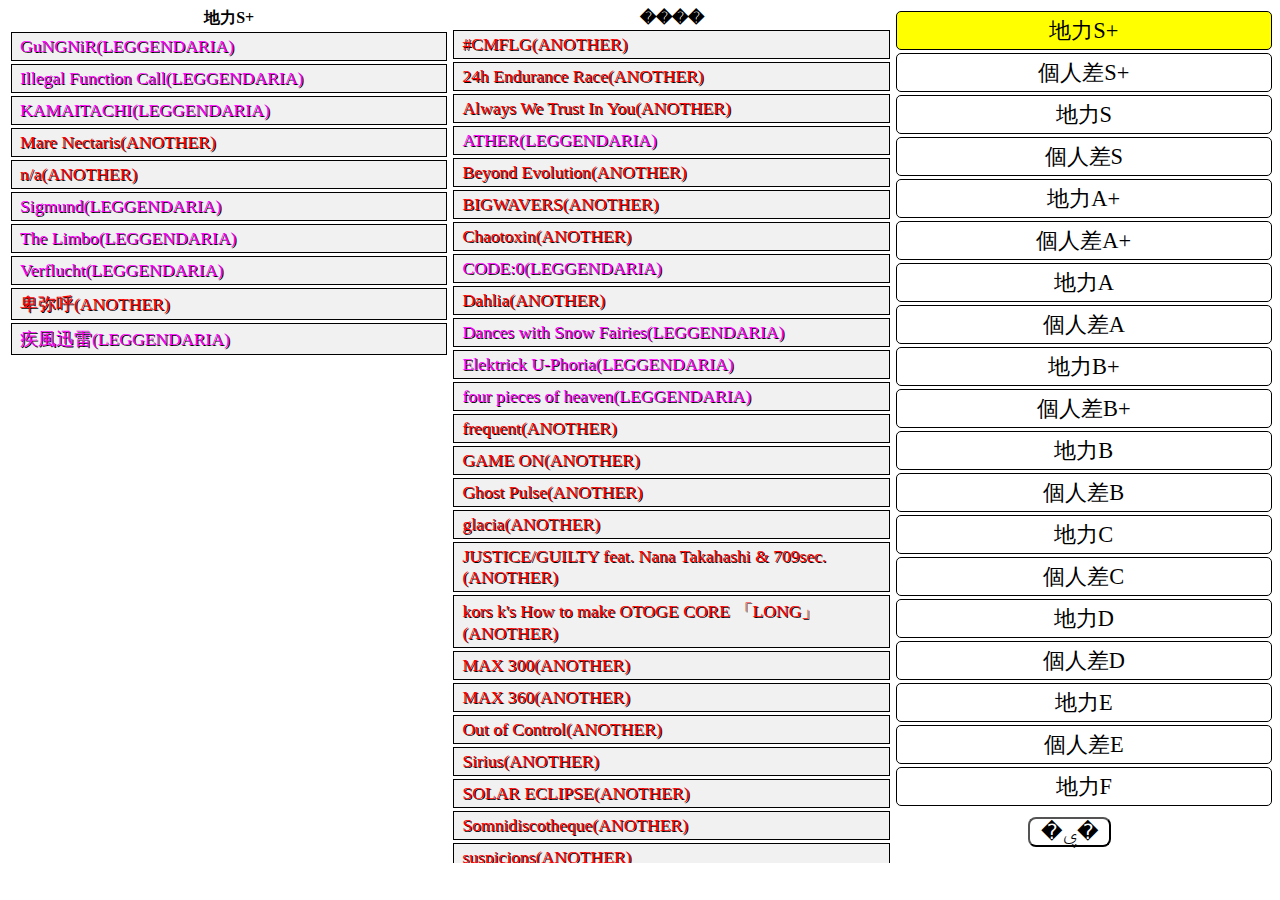
==== index.html @ 70dfb742 "初回リリース" ====
<!DOCTYPE html>
<html lang="ja">
	<head>
		<title>��12��Փx�\�ҏW</title>
		<script type="text/javascript" src="./difficultyData.json"></script>
	</head>
	<style type="text/css">
		.dif{
			cursor:pointer;
			width:100%;
			font-size:1.4em;
			margin:3px;
			padding:3px 10px 3px 10px;
			text-align:center;
			border:1px solid black;
			border-radius:5px;
		}
		.active{
			background-color:yellow;
		}
		.header{
			text-align:center;
			font-weight:bold;
		}
		.music{
			font-size:1.1em;
			margin:3px;
			padding:3px 0px 3px 8px;
			border:1px solid black;
			cursor:pointer;
			text-shadow:
			  1px 1px 0 black;
			background:rgba(200, 200, 200, 0.25);
		}
		.HYPER{
			color:#fFFF00;
		}
		.ANOTHER{
			color:#FF0000;
		}
		.LEGGENDARIA{
			color:#FF00FF;
		}
	</style>
	<script>
		// �e��x�ʂ̃}�b�v
		var dataMap;
		// ��Փx�����f�[�^���X�g
		var unClassedData;
		/**
		 * �����\������
		 */
		function init(){
		
			dataMap = localStorage.getItem("dataMap");
			
			unClassedData = localStorage.getItem("unClassedData");
			
			if(!dataMap && !unClassedData){
				dataMap = {};
				unClassedData = new Array();
				// �ȃf�[�^���Փx�ɐU�蕪��
				for(let i = 0; i < difficultyData.length; i++){
					// �v�f�擾
					const data = difficultyData[i];
					// ��Փx����
					if(data.DIF == ""){
						// �����f�[�^�ւ̒ǉ�
						unClassedData.push(data);
					// ����ȊO
					}else{
						// �}�b�v������
					 	if(!dataMap[data.DIF]){
					 		dataMap[data.DIF] = new Array();
					 	}
					 	// �����Փx�ւ̐U�蕪��
						dataMap[data.DIF].push(data);
					}
				}
				
				save();
				
			}else{
				
				if(dataMap){
					dataMap = JSON.parse(dataMap);
				}
				if(unClassedData){
					unClassedData = JSON.parse(unClassedData);
				}
			}

			// �e��Փx�̏ڍו\���̈�擾
			const rArea = document.getElementById("rArea");
			// ��Փx�ʃ}�b�v�����[�v
			for(let dif in dataMap){
				// �Ȃ̃Z���쐬
				const dv = document.createElement("div");
				// �h���b�O�J�n���C�x���g�ǉ�
				dv.ondragover = dragoverHandler;
				// �h���b�v�C�x���g�ǉ�
				dv.ondrop = (evt) => {
					// �f�t�H���g����̗}��
					evt.preventDefault();
					// �h���b�O���f�[�^�擾
					const data = JSON.parse(event.dataTransfer.getData("text/plain"));
					// ��Փx�����f�[�^�̏ꍇ
					if(data.DIF == ""){
						// �����f�[�^���X�g����Y���f�[�^���폜
						for(let i = 0; i < unClassedData.length; i++){
							if(unClassedData[i].TITLE == data.TITLE && unClassedData[i].SCORE == data.SCORE){
								unClassedData.splice(i, 1);
								break;
							}
						}
						// �����f�[�^�̕\���X�V
						setUnclassedData();
						// �h���b�O���f�[�^�̓�Փx���h���b�v��ɕύX
						data.DIF = evt.target.innerText;
						// ��Փx�ʃ}�b�v�ɒǉ�
						dataMap[evt.target.innerText].push(data);
						// �I���ς̓�Փx�֒ǉ����ꂽ�ꍇ
						if(evt.target.classList.contains("active")){
							// �N���b�N�C�x���g�𔭐��i����ɂ�荶�\���̈�������[�h�j
							evt.target.click();
						}
					// ��Փx�t�^�ς̃f�[�^�̏ꍇ
					}else{
						// �t�^����Ă����Փx���擾
						const dif = data.DIF;
						// ��Փx�}�b�v����Y���f�[�^���擾
						const mList = dataMap[dif];
						// �Ή�����f�[�^���폜
						for(let i = 0; i < mList.length; i++){
							if(mList[i].TITLE == data.TITLE && mList[i].SCORE == data.SCORE){
								mList.splice(i, 1);
								break;
							}
						}
						// ��Փx�}�b�v�̓��e���X�V�i�����璷�����O�̂��߁j
						dataMap[dif] = mList;
						// �h���b�O���̃f�[�^�̓�Փx�̏�������
						data.DIF = evt.target.innerText;
						// �h���b�v��̓�Փx�̃}�b�v�ɒǉ�
						dataMap[evt.target.innerText].push(data);
						// ���\���̈�������[�h
						reloadR();
					}
				}
				// �N���X�ǉ�
				dv.classList.add("dif");
				// �\�L�ݒ�
				dv.innerText = dif;
				// �N���b�N�C�x���g�ǉ�
				dv.onclick = (evt) => {
					// �E�\���̈�ɂ����Փx�\�L���擾
					const dList = document.getElementById("rArea").getElementsByTagName("div");
					// �A�N�e�B�u��Ԃ�����
					for(let i = 0; i < dList.length; i++){
						dList[i].classList.remove("active");
					}
					// �N���b�N���ꂽ�s���A�N�e�B�u�ɂ���
					evt.target.classList.add("active");
					// �N���b�N���ꂽ��Փx���擾
					const dif = evt.target.innerText;
					// �^�C�g���̏�������
					document.getElementById("lTitle").innerText = dif;
					// ���\���̈���擾
					const lArea = document.getElementById("lArea");
					// �o�͓��e�̃N���A
					lArea.innerHTML = null;
					// ��Փx�ʃ}�b�v����N���b�N���ꂽ��Փx�̋ȃ��X�g���擾
					const mList = dataMap[evt.target.innerText];
					// �ȃ��X�g���[�v
					for(let i = 0; i < mList.length; i++){
						// �Z���쐬
						const dv = document.createElement("div");
						// �����Ȃǂ�ݒ�
						dv.setAttribute("draggable", true);
						dv.setAttribute("title", mList[i].TITLE);
						dv.setAttribute("score", mList[i].SCORE);
						// CSS�p�N���X�ݒ�
						dv.classList.add("music");
						dv.classList.add(mList[i].SCORE);
						// �e�L�X�g�ݒ�
						dv.innerText = mList[i].TITLE + "(" + mList[i].SCORE + ")";
						// �h���b�N�C�x���g�ǉ�
						dv.ondragstart = (evt) =>{
							// �h���b�O�J�n���̋����ݒ�
						    evt.dataTransfer.effectAllowed = "move";
						    // �h���b�O���f�[�^��dataTransfer�ɐݒ�
						    // ��JSON��serialize���ĕ����񉻂���
							evt.dataTransfer.setData("text/plain", 
								JSON.stringify({
									DIF:dif,
									TITLE:evt.target.getAttribute("title"),
									SCORE:evt.target.getAttribute("score")
								})
							);
						}
						// ���\���̈�ɋȂ�ǉ�
						lArea.appendChild(dv);
					}
				}
				// �E�\���̈�ɒǉ�
				rArea.appendChild(dv);
			}
			// �������X�g�̕`��
			setUnclassedData();
			// �擪���N���b�N����
			document.getElementById("rArea").getElementsByTagName("div")[0].click();
		}
		/**
		 * �������X�g�`��
		 */
		function setUnclassedData(){
			// �����G���A�̕\���̈�擾
			const mArea = document.getElementById("mArea");
			// �\�����e���N���A
			mArea.innerHTML = null;
			// �������X�g���[�v
			for(let i = 0; i < unClassedData.length; i++){
				// �Z���쐬
				const dv = document.createElement("div");
				// �����Ȃǂ�ݒ�
				dv.setAttribute("draggable", true);
				dv.setAttribute("title", unClassedData[i].TITLE);
				dv.setAttribute("score", unClassedData[i].SCORE);
				// CSS�p�N���X�ݒ�
				dv.classList.add("music");
				dv.classList.add(unClassedData[i].SCORE);
				// �\�L�ݒ�
				dv.innerText = unClassedData[i].TITLE + "(" + unClassedData[i].SCORE + ")";
				// �h���b�O�J�n���C�x���g�ǉ�
				dv.ondragstart = (evt) =>{
					// �h���b�O�J�n���̋����ݒ�
				    evt.dataTransfer.effectAllowed = "move";
				    // �h���b�O���f�[�^��dataTransfer�ɐݒ�
				    // ��JSON��serialize���ĕ����񉻂���
					evt.dataTransfer.setData("text/plain", 
						JSON.stringify({
							DIF:"",
							TITLE:evt.target.getAttribute("title"),
							SCORE:evt.target.getAttribute("score")
						})
					);
				}
				// �����\���̈�֒ǉ�
				mArea.appendChild(dv);
			}
		}
		/**
		 * �E�\���̈�������[�h
		 */
		function reloadR(){
			// ���\���̈�擾
			const rArea = document.getElementById("rArea");
			// ��Փx�ʃ��X�g�擾
			const rList = rArea.getElementsByTagName("div");
			// ���X�g���[�v
			for(let i = 0; i < rList.length; i++){
				// �A�N�e�B�u�ȃZ���̏ꍇ
				if(rList[i].classList.contains("active")){
					// �N���b�N�����\���̈悪���Z�b�g�����
					rList[i].click();
				}
			}
		}
		/**
		 * �h���b�O���C�x���g
		 * ��evetn.preventDefault�p
		 */
		function dragoverHandler(){
			event.preventDefault();
			event.dataTransfer.dropEffect = "move";
		}
		/**
		 * �������X�g�̈�ւ̃h���b�v���̃C�x���g
		 */
		function dropUnclassedHandler(){
			// �f�t�H���g������}��
			event.preventDefault();
			// �h���b�O���f�[�^�̎擾
			const data = JSON.parse(event.dataTransfer.getData("text/plain"));
			// �����f�[�^�łȂ��ꍇ�@�������������ɂ��Ă͉������Ȃ�
			if(data.DIF != ""){
				// �h���b�O���f�[�^�̓�Փx���擾
				const dif = data.DIF;
				// �}�b�v����Ή�����ȃ��X�g���擾
				const mList = dataMap[dif];
				// ���X�g���[�v
				for(let i = 0; i < mList.length; i++){
					// �Ή�����f�[�^�̏ꍇ
					if(mList[i].TITLE == data.TITLE && mList[i].SCORE == data.SCORE){
						// �폜
						mList.splice(i, 1);
						// �Ȍ㏈���s�v
						break;
					}
				}
				// ��Փx�}�b�v�̍X�V
				dataMap[dif] = mList;
				// �h���b�O���f�[�^�̓�Փx�𖢌��ɂ���
				data.DIF = "";
				// �����f�[�^���X�g�ɒǉ�
				unClassedData.push(data);
				// �����\���̍ĕ`��
				setUnclassedData();
				// ���\���̈�̍X�V
				reloadR();
			}
		}
		/**
		 * ���\���̈�ւ̃h���b�v���̃C�x���g
		 */
		function dropClassedHandler(){
			// �h���b�O���f�[�^�擾
			const data = JSON.parse(event.dataTransfer.getData("text/plain"));
			// �����f�[�^����̃h���b�O���h���b�v
			// ���e��Փx����̃h���b�v�ɂ��Ă͉�������K�v�Ȃ�
			if(data.DIF == ""){
				// �����f�[�^����h���b�O���ꂽ�f�[�^���폜
				for(let i = 0; i < unClassedData.length; i++){
					if(unClassedData[i].TITLE == data.TITLE && unClassedData[i].SCORE == data.SCORE){
						unClassedData.splice(i, 1);
						break;
					}
				}
				// �����f�[�^�̕\���X�V
				setUnclassedData();
				// �h���b�v��̓�Փx�ɕύX
				data.DIF = document.getElementById("lTitle").innerText;
				// ��Փx�\�}�b�v�֒ǉ�
				dataMap[evt.target.innerText].push(data);
				// ���\���̈�̃����[�h
				reloadR();
			}
		}
		
		function save(){
		
			localStorage.setItem("dataMap", JSON.stringify(dataMap));
			
			localStorage.setItem("unClassedData", JSON.stringify(unClassedData));
		}
	</script>
	<body onload="init();" style="user-select:none;">
		<div style="display:flex;justify-content:flex-start;">
			<div style="width:35%;">
				<div id="lTitle" class="header"></div>
				<div id="lArea" style="height:calc(100vh - 4em);overflow-y:scroll;" ondrop="dropClassedHandler();"></div>
			</div>
			<div style="width:35%;" ondragover="dragoverHandler();" ondrop="dropUnclassedHandler();">
				<div class="header">����</div>
				<div id="mArea" style="height:calc(100vh - 4em);overflow-y:scroll;"></div>
			</div>
			<div style="width:28%;">
				<div id="rArea">
				</div>
				<div style="width:100%;text-align:center;padding-top:8px;">
					<button type="button" onclick="save();" style="font-size:1.3em;background-color:white;border-radius:8px;width:4em;">�ۑ�</button>
				</div>
			</div>
		</div>
	</body>
</html>
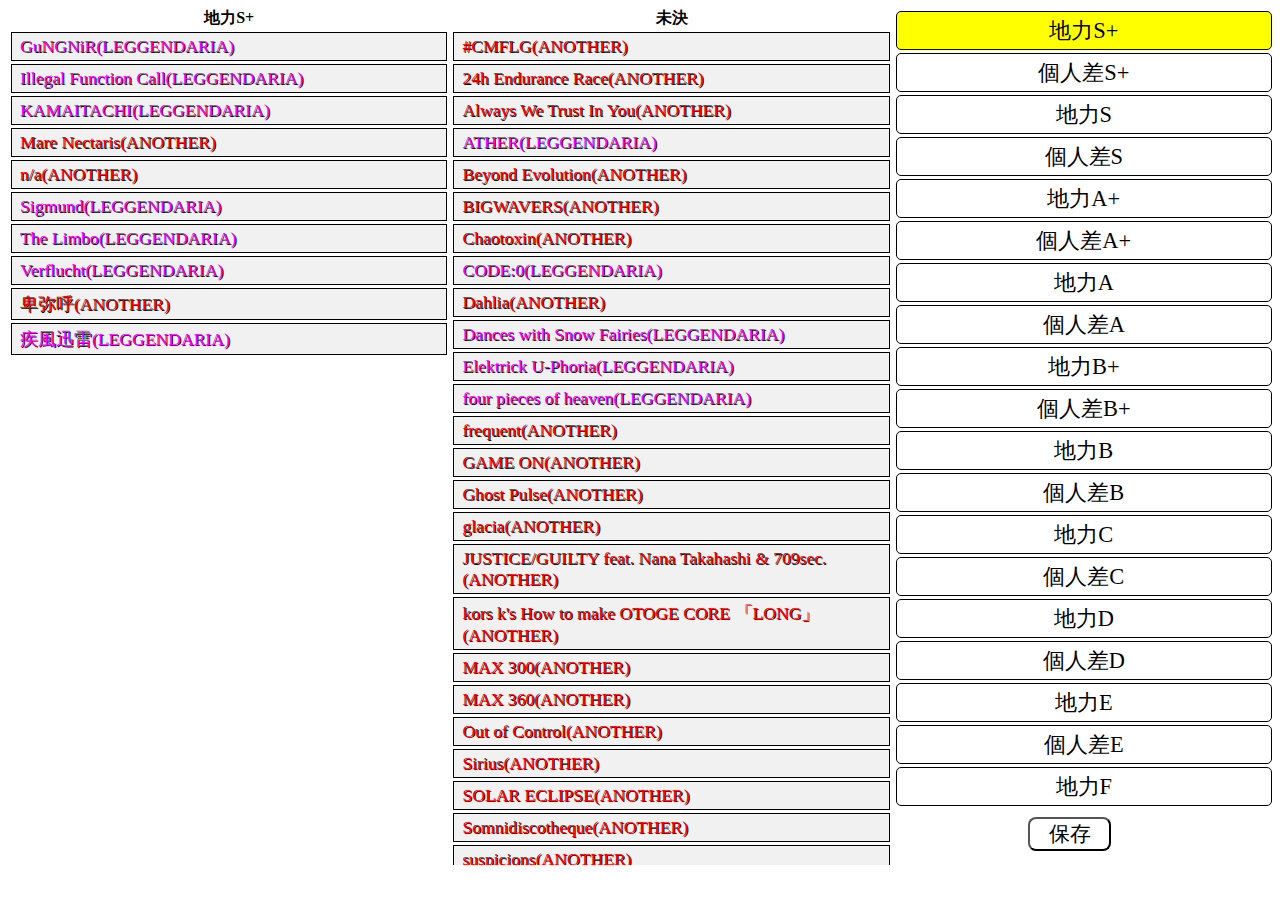
==== commit e4214ec4: "Update index.html" ====
--- a/index.html
+++ b/index.html
@@ -1,7 +1,8 @@
 <!DOCTYPE html>
 <html lang="ja">
 	<head>
-		<title>��12��Փx�\�ҏW</title>
+		<title>★12難易度表編集</title>
+		<meta charset="UTF-8"/>
 		<script type="text/javascript" src="./difficultyData.json"></script>
 	</head>
 	<style type="text/css">
@@ -43,12 +44,12 @@
 		}
 	</style>
 	<script>
-		// �e��x�ʂ̃}�b�v
+		// 各難度別のマップ
 		var dataMap;
-		// ��Փx�����f�[�^���X�g
+		// 難易度未決データリスト
 		var unClassedData;
 		/**
-		 * �����\������
+		 * 初期表示処理
 		 */
 		function init(){
 		
@@ -59,21 +60,21 @@
 			if(!dataMap && !unClassedData){
 				dataMap = {};
 				unClassedData = new Array();
-				// �ȃf�[�^���Փx�ɐU�蕪��
+				// 曲データを難易度に振り分け
 				for(let i = 0; i < difficultyData.length; i++){
-					// �v�f�擾
+					// 要素取得
 					const data = difficultyData[i];
-					// ��Փx����
+					// 難易度未決
 					if(data.DIF == ""){
-						// �����f�[�^�ւ̒ǉ�
+						// 未決データへの追加
 						unClassedData.push(data);
-					// ����ȊO
+					// それ以外
 					}else{
-						// �}�b�v������
+						// マップ初期化
 					 	if(!dataMap[data.DIF]){
 					 		dataMap[data.DIF] = new Array();
 					 	}
-					 	// �����Փx�ւ̐U�蕪��
+					 	// 特定難易度への振り分け
 						dataMap[data.DIF].push(data);
 					}
 				}
@@ -90,106 +91,106 @@
 				}
 			}
 
-			// �e��Փx�̏ڍו\���̈�擾
+			// 各難易度の詳細表示領域取得
 			const rArea = document.getElementById("rArea");
-			// ��Փx�ʃ}�b�v�����[�v
+			// 難易度別マップをループ
 			for(let dif in dataMap){
-				// �Ȃ̃Z���쐬
+				// 曲のセル作成
 				const dv = document.createElement("div");
-				// �h���b�O�J�n���C�x���g�ǉ�
+				// ドラッグ開始時イベント追加
 				dv.ondragover = dragoverHandler;
-				// �h���b�v�C�x���g�ǉ�
+				// ドロップイベント追加
 				dv.ondrop = (evt) => {
-					// �f�t�H���g����̗}��
+					// デフォルト動作の抑制
 					evt.preventDefault();
-					// �h���b�O���f�[�^�擾
+					// ドラッグ元データ取得
 					const data = JSON.parse(event.dataTransfer.getData("text/plain"));
-					// ��Փx�����f�[�^�̏ꍇ
+					// 難易度未決データの場合
 					if(data.DIF == ""){
-						// �����f�[�^���X�g����Y���f�[�^���폜
+						// 未決データリストから該当データを削除
 						for(let i = 0; i < unClassedData.length; i++){
 							if(unClassedData[i].TITLE == data.TITLE && unClassedData[i].SCORE == data.SCORE){
 								unClassedData.splice(i, 1);
 								break;
 							}
 						}
-						// �����f�[�^�̕\���X�V
+						// 未決データの表示更新
 						setUnclassedData();
-						// �h���b�O���f�[�^�̓�Փx���h���b�v��ɕύX
+						// ドラッグ元データの難易度をドロップ先に変更
 						data.DIF = evt.target.innerText;
-						// ��Փx�ʃ}�b�v�ɒǉ�
+						// 難易度別マップに追加
 						dataMap[evt.target.innerText].push(data);
-						// �I���ς̓�Փx�֒ǉ����ꂽ�ꍇ
+						// 選択済の難易度へ追加された場合
 						if(evt.target.classList.contains("active")){
-							// �N���b�N�C�x���g�𔭐��i����ɂ�荶�\���̈�������[�h�j
+							// クリックイベントを発生（これにより左表示領域をリロード）
 							evt.target.click();
 						}
-					// ��Փx�t�^�ς̃f�[�^�̏ꍇ
+					// 難易度付与済のデータの場合
 					}else{
-						// �t�^����Ă����Փx���擾
+						// 付与されている難易度を取得
 						const dif = data.DIF;
-						// ��Փx�}�b�v����Y���f�[�^���擾
+						// 難易度マップから該当データを取得
 						const mList = dataMap[dif];
-						// �Ή�����f�[�^���폜
+						// 対応するデータを削除
 						for(let i = 0; i < mList.length; i++){
 							if(mList[i].TITLE == data.TITLE && mList[i].SCORE == data.SCORE){
 								mList.splice(i, 1);
 								break;
 							}
 						}
-						// ��Փx�}�b�v�̓��e���X�V�i�����璷�����O�̂��߁j
+						// 難易度マップの内容を更新（多分冗長だが念のため）
 						dataMap[dif] = mList;
-						// �h���b�O���̃f�[�^�̓�Փx�̏�������
+						// ドラッグ元のデータの難易度の書き換え
 						data.DIF = evt.target.innerText;
-						// �h���b�v��̓�Փx�̃}�b�v�ɒǉ�
+						// ドロップ先の難易度のマップに追加
 						dataMap[evt.target.innerText].push(data);
-						// ���\���̈�������[�h
+						// 左表示領域をリロード
 						reloadR();
 					}
 				}
-				// �N���X�ǉ�
+				// クラス追加
 				dv.classList.add("dif");
-				// �\�L�ݒ�
+				// 表記設定
 				dv.innerText = dif;
-				// �N���b�N�C�x���g�ǉ�
+				// クリックイベント追加
 				dv.onclick = (evt) => {
-					// �E�\���̈�ɂ����Փx�\�L���擾
+					// 右表示領域にある難易度表記を取得
 					const dList = document.getElementById("rArea").getElementsByTagName("div");
-					// �A�N�e�B�u��Ԃ�����
+					// アクティブ状態を解除
 					for(let i = 0; i < dList.length; i++){
 						dList[i].classList.remove("active");
 					}
-					// �N���b�N���ꂽ�s���A�N�e�B�u�ɂ���
+					// クリックされた行をアクティブにする
 					evt.target.classList.add("active");
-					// �N���b�N���ꂽ��Փx���擾
+					// クリックされた難易度を取得
 					const dif = evt.target.innerText;
-					// �^�C�g���̏�������
+					// タイトルの書き換え
 					document.getElementById("lTitle").innerText = dif;
-					// ���\���̈���擾
+					// 左表示領域を取得
 					const lArea = document.getElementById("lArea");
-					// �o�͓��e�̃N���A
+					// 出力内容のクリア
 					lArea.innerHTML = null;
-					// ��Փx�ʃ}�b�v����N���b�N���ꂽ��Փx�̋ȃ��X�g���擾
+					// 難易度別マップからクリックされた難易度の曲リストを取得
 					const mList = dataMap[evt.target.innerText];
-					// �ȃ��X�g���[�v
+					// 曲リストループ
 					for(let i = 0; i < mList.length; i++){
-						// �Z���쐬
+						// セル作成
 						const dv = document.createElement("div");
-						// �����Ȃǂ�ݒ�
+						// 属性などを設定
 						dv.setAttribute("draggable", true);
 						dv.setAttribute("title", mList[i].TITLE);
 						dv.setAttribute("score", mList[i].SCORE);
-						// CSS�p�N���X�ݒ�
+						// CSS用クラス設定
 						dv.classList.add("music");
 						dv.classList.add(mList[i].SCORE);
-						// �e�L�X�g�ݒ�
+						// テキスト設定
 						dv.innerText = mList[i].TITLE + "(" + mList[i].SCORE + ")";
-						// �h���b�N�C�x���g�ǉ�
+						// ドラックイベント追加
 						dv.ondragstart = (evt) =>{
-							// �h���b�O�J�n���̋����ݒ�
+							// ドラッグ開始時の挙動設定
 						    evt.dataTransfer.effectAllowed = "move";
-						    // �h���b�O���f�[�^��dataTransfer�ɐݒ�
-						    // ��JSON��serialize���ĕ����񉻂���
+						    // ドラッグ元データをdataTransferに設定
+						    // ※JSONをserializeして文字列化する
 							evt.dataTransfer.setData("text/plain", 
 								JSON.stringify({
 									DIF:dif,
@@ -198,45 +199,45 @@
 								})
 							);
 						}
-						// ���\���̈�ɋȂ�ǉ�
+						// 左表示領域に曲を追加
 						lArea.appendChild(dv);
 					}
 				}
-				// �E�\���̈�ɒǉ�
+				// 右表示領域に追加
 				rArea.appendChild(dv);
 			}
-			// �������X�g�̕`��
+			// 未決リストの描画
 			setUnclassedData();
-			// �擪���N���b�N����
+			// 先頭をクリックする
 			document.getElementById("rArea").getElementsByTagName("div")[0].click();
 		}
 		/**
-		 * �������X�g�`��
+		 * 未決リスト描画
 		 */
 		function setUnclassedData(){
-			// �����G���A�̕\���̈�擾
+			// 中央エリアの表示領域取得
 			const mArea = document.getElementById("mArea");
-			// �\�����e���N���A
+			// 表示内容をクリア
 			mArea.innerHTML = null;
-			// �������X�g���[�v
+			// 未決リストループ
 			for(let i = 0; i < unClassedData.length; i++){
-				// �Z���쐬
+				// セル作成
 				const dv = document.createElement("div");
-				// �����Ȃǂ�ݒ�
+				// 属性などを設定
 				dv.setAttribute("draggable", true);
 				dv.setAttribute("title", unClassedData[i].TITLE);
 				dv.setAttribute("score", unClassedData[i].SCORE);
-				// CSS�p�N���X�ݒ�
+				// CSS用クラス設定
 				dv.classList.add("music");
 				dv.classList.add(unClassedData[i].SCORE);
-				// �\�L�ݒ�
+				// 表記設定
 				dv.innerText = unClassedData[i].TITLE + "(" + unClassedData[i].SCORE + ")";
-				// �h���b�O�J�n���C�x���g�ǉ�
+				// ドラッグ開始時イベント追加
 				dv.ondragstart = (evt) =>{
-					// �h���b�O�J�n���̋����ݒ�
+					// ドラッグ開始時の挙動設定
 				    evt.dataTransfer.effectAllowed = "move";
-				    // �h���b�O���f�[�^��dataTransfer�ɐݒ�
-				    // ��JSON��serialize���ĕ����񉻂���
+				    // ドラッグ元データをdataTransferに設定
+				    // ※JSONをserializeして文字列化する
 					evt.dataTransfer.setData("text/plain", 
 						JSON.stringify({
 							DIF:"",
@@ -245,94 +246,94 @@
 						})
 					);
 				}
-				// �����\���̈�֒ǉ�
+				// 中央表示領域へ追加
 				mArea.appendChild(dv);
 			}
 		}
 		/**
-		 * �E�\���̈�������[�h
+		 * 右表示領域をリロード
 		 */
 		function reloadR(){
-			// ���\���̈�擾
+			// 左表示領域取得
 			const rArea = document.getElementById("rArea");
-			// ��Փx�ʃ��X�g�擾
+			// 難易度別リスト取得
 			const rList = rArea.getElementsByTagName("div");
-			// ���X�g���[�v
+			// リストループ
 			for(let i = 0; i < rList.length; i++){
-				// �A�N�e�B�u�ȃZ���̏ꍇ
+				// アクティブなセルの場合
 				if(rList[i].classList.contains("active")){
-					// �N���b�N�����\���̈悪���Z�b�g�����
+					// クリック→左表示領域がリセットされる
 					rList[i].click();
 				}
 			}
 		}
 		/**
-		 * �h���b�O���C�x���g
-		 * ��evetn.preventDefault�p
+		 * ドラッグ中イベント
+		 * ※evetn.preventDefault用
 		 */
 		function dragoverHandler(){
 			event.preventDefault();
 			event.dataTransfer.dropEffect = "move";
 		}
 		/**
-		 * �������X�g�̈�ւ̃h���b�v���̃C�x���g
+		 * 未決リスト領域へのドロップ時のイベント
 		 */
 		function dropUnclassedHandler(){
-			// �f�t�H���g������}��
+			// デフォルト挙動を抑制
 			event.preventDefault();
-			// �h���b�O���f�[�^�̎擾
+			// ドラッグ元データの取得
 			const data = JSON.parse(event.dataTransfer.getData("text/plain"));
-			// �����f�[�^�łȂ��ꍇ�@�������������ɂ��Ă͉������Ȃ�
+			// 未決データでない場合　※未決→未決については何もしない
 			if(data.DIF != ""){
-				// �h���b�O���f�[�^�̓�Փx���擾
+				// ドラッグ元データの難易度を取得
 				const dif = data.DIF;
-				// �}�b�v����Ή�����ȃ��X�g���擾
+				// マップから対応する曲リストを取得
 				const mList = dataMap[dif];
-				// ���X�g���[�v
+				// リストループ
 				for(let i = 0; i < mList.length; i++){
-					// �Ή�����f�[�^�̏ꍇ
+					// 対応するデータの場合
 					if(mList[i].TITLE == data.TITLE && mList[i].SCORE == data.SCORE){
-						// �폜
+						// 削除
 						mList.splice(i, 1);
-						// �Ȍ㏈���s�v
+						// 以後処理不要
 						break;
 					}
 				}
-				// ��Փx�}�b�v�̍X�V
+				// 難易度マップの更新
 				dataMap[dif] = mList;
-				// �h���b�O���f�[�^�̓�Փx�𖢌��ɂ���
+				// ドラッグ元データの難易度を未決にする
 				data.DIF = "";
-				// �����f�[�^���X�g�ɒǉ�
+				// 未決データリストに追加
 				unClassedData.push(data);
-				// �����\���̍ĕ`��
+				// 未決表示の再描画
 				setUnclassedData();
-				// ���\���̈�̍X�V
+				// 左表示領域の更新
 				reloadR();
 			}
 		}
 		/**
-		 * ���\���̈�ւ̃h���b�v���̃C�x���g
+		 * 左表示領域へのドロップ時のイベント
 		 */
 		function dropClassedHandler(){
-			// �h���b�O���f�[�^�擾
+			// ドラッグ元データ取得
 			const data = JSON.parse(event.dataTransfer.getData("text/plain"));
-			// �����f�[�^����̃h���b�O���h���b�v
-			// ���e��Փx����̃h���b�v�ɂ��Ă͉�������K�v�Ȃ�
+			// 未決データからのドラッグ＆ドロップ
+			// ※各難易度からのドロップについては何もする必要なし
 			if(data.DIF == ""){
-				// �����f�[�^����h���b�O���ꂽ�f�[�^���폜
+				// 未決データからドラッグされたデータを削除
 				for(let i = 0; i < unClassedData.length; i++){
 					if(unClassedData[i].TITLE == data.TITLE && unClassedData[i].SCORE == data.SCORE){
 						unClassedData.splice(i, 1);
 						break;
 					}
 				}
-				// �����f�[�^�̕\���X�V
+				// 未決データの表示更新
 				setUnclassedData();
-				// �h���b�v��̓�Փx�ɕύX
+				// ドロップ先の難易度に変更
 				data.DIF = document.getElementById("lTitle").innerText;
-				// ��Փx�\�}�b�v�֒ǉ�
+				// 難易度表マップへ追加
 				dataMap[evt.target.innerText].push(data);
-				// ���\���̈�̃����[�h
+				// 左表示領域のリロード
 				reloadR();
 			}
 		}
@@ -351,14 +352,14 @@
 				<div id="lArea" style="height:calc(100vh - 4em);overflow-y:scroll;" ondrop="dropClassedHandler();"></div>
 			</div>
 			<div style="width:35%;" ondragover="dragoverHandler();" ondrop="dropUnclassedHandler();">
-				<div class="header">����</div>
+				<div class="header">未決</div>
 				<div id="mArea" style="height:calc(100vh - 4em);overflow-y:scroll;"></div>
 			</div>
 			<div style="width:28%;">
 				<div id="rArea">
 				</div>
 				<div style="width:100%;text-align:center;padding-top:8px;">
-					<button type="button" onclick="save();" style="font-size:1.3em;background-color:white;border-radius:8px;width:4em;">�ۑ�</button>
+					<button type="button" onclick="save();" style="font-size:1.3em;background-color:white;border-radius:8px;width:4em;">保存</button>
 				</div>
 			</div>
 		</div>
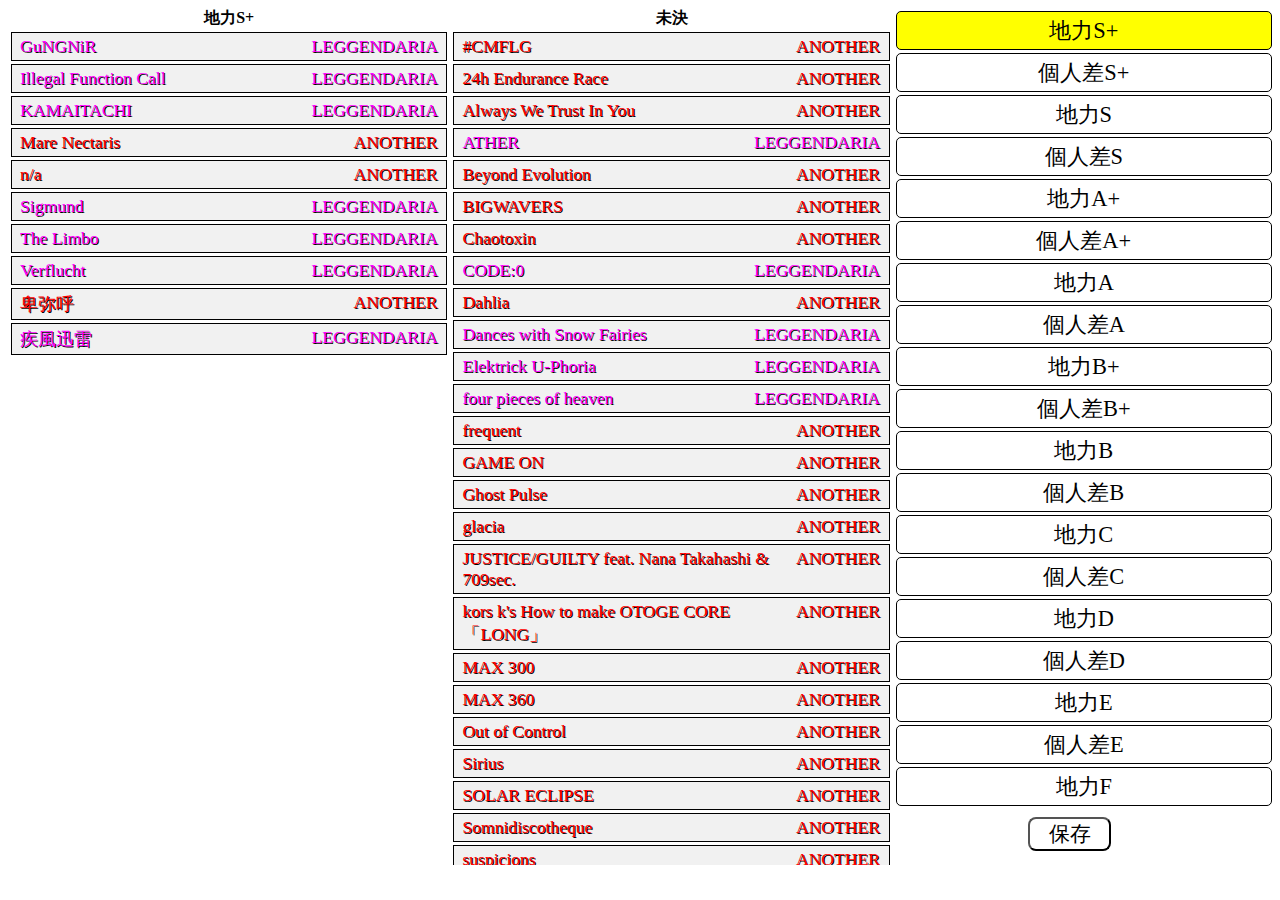
==== commit 15137f31: "Update index.html" ====
--- a/index.html
+++ b/index.html
@@ -176,6 +176,7 @@
 					for(let i = 0; i < mList.length; i++){
 						// セル作成
 						const dv = document.createElement("div");
+						dv.style = "display:flex;justify-content:space-between;";
 						// 属性などを設定
 						dv.setAttribute("draggable", true);
 						dv.setAttribute("title", mList[i].TITLE);
@@ -184,7 +185,7 @@
 						dv.classList.add("music");
 						dv.classList.add(mList[i].SCORE);
 						// テキスト設定
-						dv.innerText = mList[i].TITLE + "(" + mList[i].SCORE + ")";
+						dv.innerHTML = "<div>" + mList[i].TITLE + "</div><div style='margin-right:0.5em;'>" + mList[i].SCORE + "</div>";
 						// ドラックイベント追加
 						dv.ondragstart = (evt) =>{
 							// ドラッグ開始時の挙動設定
@@ -223,6 +224,7 @@
 			for(let i = 0; i < unClassedData.length; i++){
 				// セル作成
 				const dv = document.createElement("div");
+				dv.style = "display:flex;justify-content:space-between;";
 				// 属性などを設定
 				dv.setAttribute("draggable", true);
 				dv.setAttribute("title", unClassedData[i].TITLE);
@@ -231,7 +233,7 @@
 				dv.classList.add("music");
 				dv.classList.add(unClassedData[i].SCORE);
 				// 表記設定
-				dv.innerText = unClassedData[i].TITLE + "(" + unClassedData[i].SCORE + ")";
+				dv.innerHTML = "<div>" + unClassedData[i].TITLE + "</div><div style='margin-right:0.5em;'>" + unClassedData[i].SCORE + "</div>";
 				// ドラッグ開始時イベント追加
 				dv.ondragstart = (evt) =>{
 					// ドラッグ開始時の挙動設定
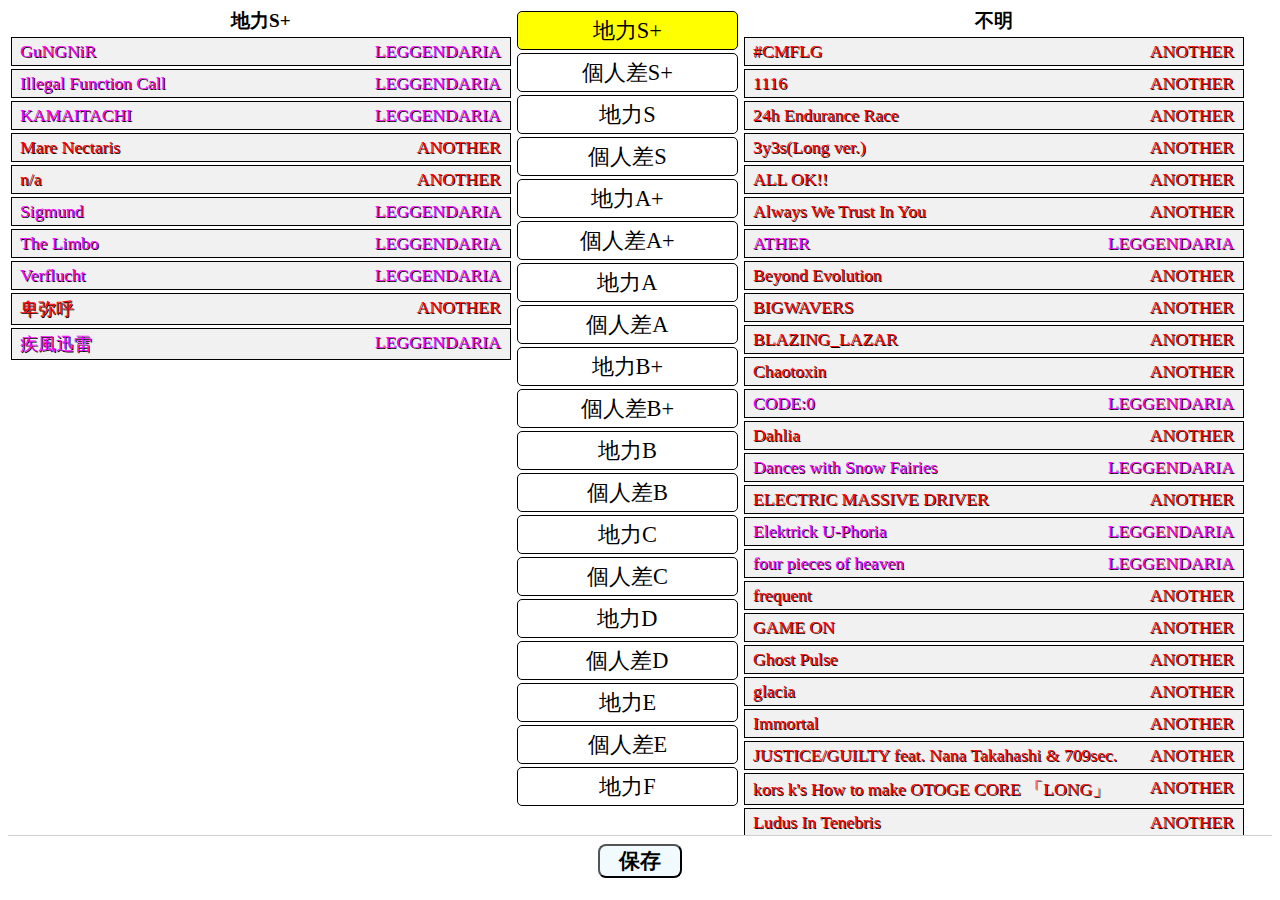
==== commit 59794ac1: "レイアウトチューニング" ====
--- a/index.html
+++ b/index.html
@@ -4,366 +4,26 @@
 		<title>★12難易度表編集</title>
 		<meta charset="UTF-8"/>
 		<script type="text/javascript" src="./difficultyData.json"></script>
+		<link rel="stylesheet" type="text/css" href="./style.css">
+		<script type="text/javascript" src="./script.js"></script>
 	</head>
-	<style type="text/css">
-		.dif{
-			cursor:pointer;
-			width:100%;
-			font-size:1.4em;
-			margin:3px;
-			padding:3px 10px 3px 10px;
-			text-align:center;
-			border:1px solid black;
-			border-radius:5px;
-		}
-		.active{
-			background-color:yellow;
-		}
-		.header{
-			text-align:center;
-			font-weight:bold;
-		}
-		.music{
-			font-size:1.1em;
-			margin:3px;
-			padding:3px 0px 3px 8px;
-			border:1px solid black;
-			cursor:pointer;
-			text-shadow:
-			  1px 1px 0 black;
-			background:rgba(200, 200, 200, 0.25);
-		}
-		.HYPER{
-			color:#fFFF00;
-		}
-		.ANOTHER{
-			color:#FF0000;
-		}
-		.LEGGENDARIA{
-			color:#FF00FF;
-		}
-	</style>
-	<script>
-		// 各難度別のマップ
-		var dataMap;
-		// 難易度未決データリスト
-		var unClassedData;
-		/**
-		 * 初期表示処理
-		 */
-		function init(){
-		
-			dataMap = localStorage.getItem("dataMap");
-			
-			unClassedData = localStorage.getItem("unClassedData");
-			
-			if(!dataMap && !unClassedData){
-				dataMap = {};
-				unClassedData = new Array();
-				// 曲データを難易度に振り分け
-				for(let i = 0; i < difficultyData.length; i++){
-					// 要素取得
-					const data = difficultyData[i];
-					// 難易度未決
-					if(data.DIF == ""){
-						// 未決データへの追加
-						unClassedData.push(data);
-					// それ以外
-					}else{
-						// マップ初期化
-					 	if(!dataMap[data.DIF]){
-					 		dataMap[data.DIF] = new Array();
-					 	}
-					 	// 特定難易度への振り分け
-						dataMap[data.DIF].push(data);
-					}
-				}
-				
-				save();
-				
-			}else{
-				
-				if(dataMap){
-					dataMap = JSON.parse(dataMap);
-				}
-				if(unClassedData){
-					unClassedData = JSON.parse(unClassedData);
-				}
-			}
-
-			// 各難易度の詳細表示領域取得
-			const rArea = document.getElementById("rArea");
-			// 難易度別マップをループ
-			for(let dif in dataMap){
-				// 曲のセル作成
-				const dv = document.createElement("div");
-				// ドラッグ開始時イベント追加
-				dv.ondragover = dragoverHandler;
-				// ドロップイベント追加
-				dv.ondrop = (evt) => {
-					// デフォルト動作の抑制
-					evt.preventDefault();
-					// ドラッグ元データ取得
-					const data = JSON.parse(event.dataTransfer.getData("text/plain"));
-					// 難易度未決データの場合
-					if(data.DIF == ""){
-						// 未決データリストから該当データを削除
-						for(let i = 0; i < unClassedData.length; i++){
-							if(unClassedData[i].TITLE == data.TITLE && unClassedData[i].SCORE == data.SCORE){
-								unClassedData.splice(i, 1);
-								break;
-							}
-						}
-						// 未決データの表示更新
-						setUnclassedData();
-						// ドラッグ元データの難易度をドロップ先に変更
-						data.DIF = evt.target.innerText;
-						// 難易度別マップに追加
-						dataMap[evt.target.innerText].push(data);
-						// 選択済の難易度へ追加された場合
-						if(evt.target.classList.contains("active")){
-							// クリックイベントを発生（これにより左表示領域をリロード）
-							evt.target.click();
-						}
-					// 難易度付与済のデータの場合
-					}else{
-						// 付与されている難易度を取得
-						const dif = data.DIF;
-						// 難易度マップから該当データを取得
-						const mList = dataMap[dif];
-						// 対応するデータを削除
-						for(let i = 0; i < mList.length; i++){
-							if(mList[i].TITLE == data.TITLE && mList[i].SCORE == data.SCORE){
-								mList.splice(i, 1);
-								break;
-							}
-						}
-						// 難易度マップの内容を更新（多分冗長だが念のため）
-						dataMap[dif] = mList;
-						// ドラッグ元のデータの難易度の書き換え
-						data.DIF = evt.target.innerText;
-						// ドロップ先の難易度のマップに追加
-						dataMap[evt.target.innerText].push(data);
-						// 左表示領域をリロード
-						reloadR();
-					}
-				}
-				// クラス追加
-				dv.classList.add("dif");
-				// 表記設定
-				dv.innerText = dif;
-				// クリックイベント追加
-				dv.onclick = (evt) => {
-					// 右表示領域にある難易度表記を取得
-					const dList = document.getElementById("rArea").getElementsByTagName("div");
-					// アクティブ状態を解除
-					for(let i = 0; i < dList.length; i++){
-						dList[i].classList.remove("active");
-					}
-					// クリックされた行をアクティブにする
-					evt.target.classList.add("active");
-					// クリックされた難易度を取得
-					const dif = evt.target.innerText;
-					// タイトルの書き換え
-					document.getElementById("lTitle").innerText = dif;
-					// 左表示領域を取得
-					const lArea = document.getElementById("lArea");
-					// 出力内容のクリア
-					lArea.innerHTML = null;
-					// 難易度別マップからクリックされた難易度の曲リストを取得
-					const mList = dataMap[evt.target.innerText];
-					// 曲リストループ
-					for(let i = 0; i < mList.length; i++){
-						// セル作成
-						const dv = document.createElement("div");
-						dv.style = "display:flex;justify-content:space-between;";
-						// 属性などを設定
-						dv.setAttribute("draggable", true);
-						dv.setAttribute("title", mList[i].TITLE);
-						dv.setAttribute("score", mList[i].SCORE);
-						// CSS用クラス設定
-						dv.classList.add("music");
-						dv.classList.add(mList[i].SCORE);
-						// テキスト設定
-						dv.innerHTML = "<div>" + mList[i].TITLE + "</div><div style='margin-right:0.5em;'>" + mList[i].SCORE + "</div>";
-						// ドラックイベント追加
-						dv.ondragstart = (evt) =>{
-							// ドラッグ開始時の挙動設定
-						    evt.dataTransfer.effectAllowed = "move";
-						    // ドラッグ元データをdataTransferに設定
-						    // ※JSONをserializeして文字列化する
-							evt.dataTransfer.setData("text/plain", 
-								JSON.stringify({
-									DIF:dif,
-									TITLE:evt.target.getAttribute("title"),
-									SCORE:evt.target.getAttribute("score")
-								})
-							);
-						}
-						// 左表示領域に曲を追加
-						lArea.appendChild(dv);
-					}
-				}
-				// 右表示領域に追加
-				rArea.appendChild(dv);
-			}
-			// 未決リストの描画
-			setUnclassedData();
-			// 先頭をクリックする
-			document.getElementById("rArea").getElementsByTagName("div")[0].click();
-		}
-		/**
-		 * 未決リスト描画
-		 */
-		function setUnclassedData(){
-			// 中央エリアの表示領域取得
-			const mArea = document.getElementById("mArea");
-			// 表示内容をクリア
-			mArea.innerHTML = null;
-			// 未決リストループ
-			for(let i = 0; i < unClassedData.length; i++){
-				// セル作成
-				const dv = document.createElement("div");
-				dv.style = "display:flex;justify-content:space-between;";
-				// 属性などを設定
-				dv.setAttribute("draggable", true);
-				dv.setAttribute("title", unClassedData[i].TITLE);
-				dv.setAttribute("score", unClassedData[i].SCORE);
-				// CSS用クラス設定
-				dv.classList.add("music");
-				dv.classList.add(unClassedData[i].SCORE);
-				// 表記設定
-				dv.innerHTML = "<div>" + unClassedData[i].TITLE + "</div><div style='margin-right:0.5em;'>" + unClassedData[i].SCORE + "</div>";
-				// ドラッグ開始時イベント追加
-				dv.ondragstart = (evt) =>{
-					// ドラッグ開始時の挙動設定
-				    evt.dataTransfer.effectAllowed = "move";
-				    // ドラッグ元データをdataTransferに設定
-				    // ※JSONをserializeして文字列化する
-					evt.dataTransfer.setData("text/plain", 
-						JSON.stringify({
-							DIF:"",
-							TITLE:evt.target.getAttribute("title"),
-							SCORE:evt.target.getAttribute("score")
-						})
-					);
-				}
-				// 中央表示領域へ追加
-				mArea.appendChild(dv);
-			}
-		}
-		/**
-		 * 右表示領域をリロード
-		 */
-		function reloadR(){
-			// 左表示領域取得
-			const rArea = document.getElementById("rArea");
-			// 難易度別リスト取得
-			const rList = rArea.getElementsByTagName("div");
-			// リストループ
-			for(let i = 0; i < rList.length; i++){
-				// アクティブなセルの場合
-				if(rList[i].classList.contains("active")){
-					// クリック→左表示領域がリセットされる
-					rList[i].click();
-				}
-			}
-		}
-		/**
-		 * ドラッグ中イベント
-		 * ※evetn.preventDefault用
-		 */
-		function dragoverHandler(){
-			event.preventDefault();
-			event.dataTransfer.dropEffect = "move";
-		}
-		/**
-		 * 未決リスト領域へのドロップ時のイベント
-		 */
-		function dropUnclassedHandler(){
-			// デフォルト挙動を抑制
-			event.preventDefault();
-			// ドラッグ元データの取得
-			const data = JSON.parse(event.dataTransfer.getData("text/plain"));
-			// 未決データでない場合　※未決→未決については何もしない
-			if(data.DIF != ""){
-				// ドラッグ元データの難易度を取得
-				const dif = data.DIF;
-				// マップから対応する曲リストを取得
-				const mList = dataMap[dif];
-				// リストループ
-				for(let i = 0; i < mList.length; i++){
-					// 対応するデータの場合
-					if(mList[i].TITLE == data.TITLE && mList[i].SCORE == data.SCORE){
-						// 削除
-						mList.splice(i, 1);
-						// 以後処理不要
-						break;
-					}
-				}
-				// 難易度マップの更新
-				dataMap[dif] = mList;
-				// ドラッグ元データの難易度を未決にする
-				data.DIF = "";
-				// 未決データリストに追加
-				unClassedData.push(data);
-				// 未決表示の再描画
-				setUnclassedData();
-				// 左表示領域の更新
-				reloadR();
-			}
-		}
-		/**
-		 * 左表示領域へのドロップ時のイベント
-		 */
-		function dropClassedHandler(){
-			// ドラッグ元データ取得
-			const data = JSON.parse(event.dataTransfer.getData("text/plain"));
-			// 未決データからのドラッグ＆ドロップ
-			// ※各難易度からのドロップについては何もする必要なし
-			if(data.DIF == ""){
-				// 未決データからドラッグされたデータを削除
-				for(let i = 0; i < unClassedData.length; i++){
-					if(unClassedData[i].TITLE == data.TITLE && unClassedData[i].SCORE == data.SCORE){
-						unClassedData.splice(i, 1);
-						break;
-					}
-				}
-				// 未決データの表示更新
-				setUnclassedData();
-				// ドロップ先の難易度に変更
-				data.DIF = document.getElementById("lTitle").innerText;
-				// 難易度表マップへ追加
-				dataMap[evt.target.innerText].push(data);
-				// 左表示領域のリロード
-				reloadR();
-			}
-		}
-		
-		function save(){
-		
-			localStorage.setItem("dataMap", JSON.stringify(dataMap));
-			
-			localStorage.setItem("unClassedData", JSON.stringify(unClassedData));
-		}
-	</script>
 	<body onload="init();" style="user-select:none;">
 		<div style="display:flex;justify-content:flex-start;">
-			<div style="width:35%;">
+			<div style="width:40%;">
 				<div id="lTitle" class="header"></div>
-				<div id="lArea" style="height:calc(100vh - 4em);overflow-y:scroll;" ondrop="dropClassedHandler();"></div>
+				<div id="lArea" ondragover="dragoverHandler();" ondrop="dropClassedHandler();"></div>
 			</div>
-			<div style="width:35%;" ondragover="dragoverHandler();" ondrop="dropUnclassedHandler();">
-				<div class="header">未決</div>
-				<div id="mArea" style="height:calc(100vh - 4em);overflow-y:scroll;"></div>
-			</div>
-			<div style="width:28%;">
+			<div style="width:18%;">
 				<div id="rArea">
 				</div>
-				<div style="width:100%;text-align:center;padding-top:8px;">
-					<button type="button" onclick="save();" style="font-size:1.3em;background-color:white;border-radius:8px;width:4em;">保存</button>
-				</div>
 			</div>
+			<div style="width:40%;" ondragover="dragoverHandler();" ondrop="dropUnclassedHandler();">
+				<div class="header">不明</div>
+				<div id="mArea"></div>
+			</div>
+		</div>
+		<div style="display:sticky;bottom:0px;width:100%;text-align:center;padding-top:0.5em;padding-bottom:0.5em;border-top:1px solid #D0D0D0;">
+			<button type="button" onclick="save();" style="font-size:1.3em;background-color:white;border-radius:8px;width:4em;font-weight:bold;background-color:#F0FAFF;">保存</button>
 		</div>
 	</body>
 </html>--- a/style.css
+++ b/style.css
@@ -0,0 +1,44 @@
+#lArea,#mArea{
+	height:calc(100vh - 6.2em);
+	overflow-y:scroll;
+}
+#rArea{
+	height:calc(100vh - 4.6em);
+	overflow-y:scroll;
+}
+.dif{
+	cursor:pointer;
+	font-size:1.4em;
+	margin:3px;
+	padding:3px 10px 3px 10px;
+	text-align:center;
+	border:1px solid black;
+	border-radius:5px;
+}
+.active{
+	background-color:yellow;
+}
+.header{
+	text-align:center;
+	font-weight:bold;
+	font-size:1.2em;
+}
+.music{
+	font-size:1.1em;
+	margin:3px;
+	padding:3px 0px 3px 8px;
+	border:1px solid black;
+	cursor:pointer;
+	text-shadow:
+	  1px 1px 0 black;
+	background:rgba(200, 200, 200, 0.25);
+}
+.HYPER{
+	color:#fFFF00;
+}
+.ANOTHER{
+	color:#FF0000;
+}
+.LEGGENDARIA{
+	color:#FF00FF;
+}
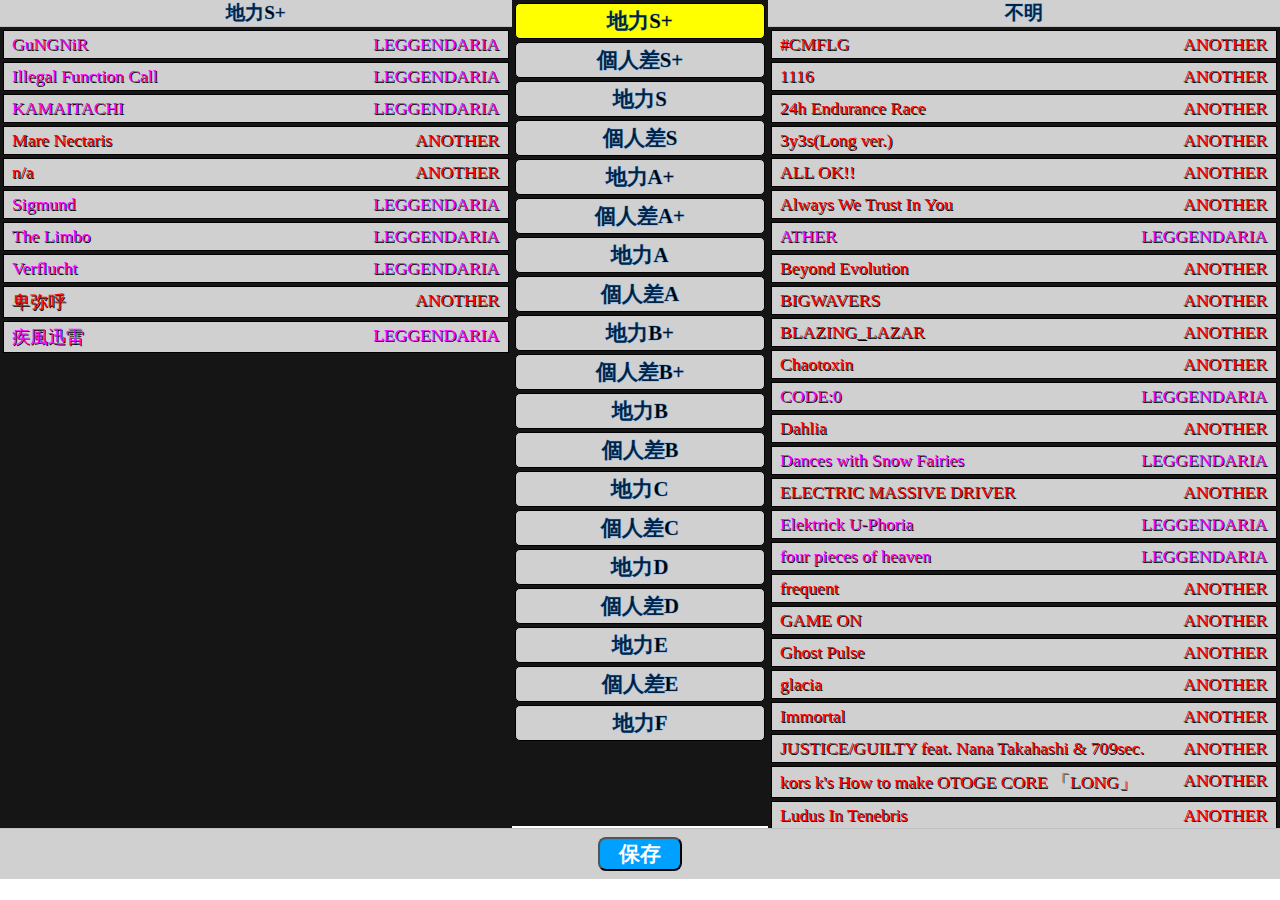
==== commit 1fa5a2d8: "レイアウトとか配色とか調整" ====
--- a/index.html
+++ b/index.html
@@ -9,21 +9,21 @@
 	</head>
 	<body onload="init();" style="user-select:none;">
 		<div style="display:flex;justify-content:flex-start;">
-			<div style="width:40%;">
+			<div style="width:50%;">
 				<div id="lTitle" class="header"></div>
 				<div id="lArea" ondragover="dragoverHandler();" ondrop="dropClassedHandler();"></div>
 			</div>
-			<div style="width:18%;">
+			<div style="width:20em;">
 				<div id="rArea">
 				</div>
 			</div>
-			<div style="width:40%;" ondragover="dragoverHandler();" ondrop="dropUnclassedHandler();">
+			<div style="width:50%;" ondragover="dragoverHandler();" ondrop="dropUnclassedHandler();">
 				<div class="header">不明</div>
 				<div id="mArea"></div>
 			</div>
 		</div>
-		<div style="display:sticky;bottom:0px;width:100%;text-align:center;padding-top:0.5em;padding-bottom:0.5em;border-top:1px solid #D0D0D0;">
-			<button type="button" onclick="save();" style="font-size:1.3em;background-color:white;border-radius:8px;width:4em;font-weight:bold;background-color:#F0FAFF;">保存</button>
+		<div class="footer">
+			<button type="button" onclick="save();" style="cursor:pointer;font-size:1.3em;border-radius:8px;width:4em;font-weight:bold;color:white;background-color:#00A0FF;">保存</button>
 		</div>
 	</body>
 </html>--- a/style.css
+++ b/style.css
@@ -1,27 +1,60 @@
-#lArea,#mArea{
+body{
+	margin:0px;
+	padding:0px;
+}
+#lArea{
 	height:calc(100vh - 6.2em);
+	background-color:#151515;
 	overflow-y:scroll;
 }
 #rArea{
 	height:calc(100vh - 4.6em);
+	background-color:#151515;
+	overflow-y:scroll;
+}
+#mArea{
+	height:calc(100vh - 6.2em);
+	background-color:#151515;
 	overflow-y:scroll;
 }
 .dif{
 	cursor:pointer;
-	font-size:1.4em;
+	font-weight:bold;
+	-webkit-text-stroke:1px rgba(0, 128, 255, 0.3);
+	font-size:1.3em;
 	margin:3px;
 	padding:3px 10px 3px 10px;
 	text-align:center;
 	border:1px solid black;
 	border-radius:5px;
+	background:rgba(255, 255, 255, 0.8);
+}
+.dif:not(.active):hover{
+	background-color:#FFFFD0;
 }
 .active{
 	background-color:yellow;
 }
+.hov{
+	background-color:#FFCCCC;
+}
 .header{
 	text-align:center;
 	font-weight:bold;
+	-webkit-text-stroke:1px rgba(0, 128, 255, 0.3);
 	font-size:1.2em;
+	border-bottom:1px solid #C0C0C0;
+	background-color:#D0D0D0;
+}
+.footer{
+	display:sticky;
+	bottom:0px;
+	width:100%;
+	text-align:center;
+	padding-top:0.5em;
+	padding-bottom:0.5em;
+	border-top:1px solid #C0C0C0;
+	background-color:#D0D0D0;
 }
 .music{
 	font-size:1.1em;
@@ -31,7 +64,7 @@
 	cursor:pointer;
 	text-shadow:
 	  1px 1px 0 black;
-	background:rgba(200, 200, 200, 0.25);
+	background:rgba(255, 255, 255, 0.8);
 }
 .HYPER{
 	color:#fFFF00;
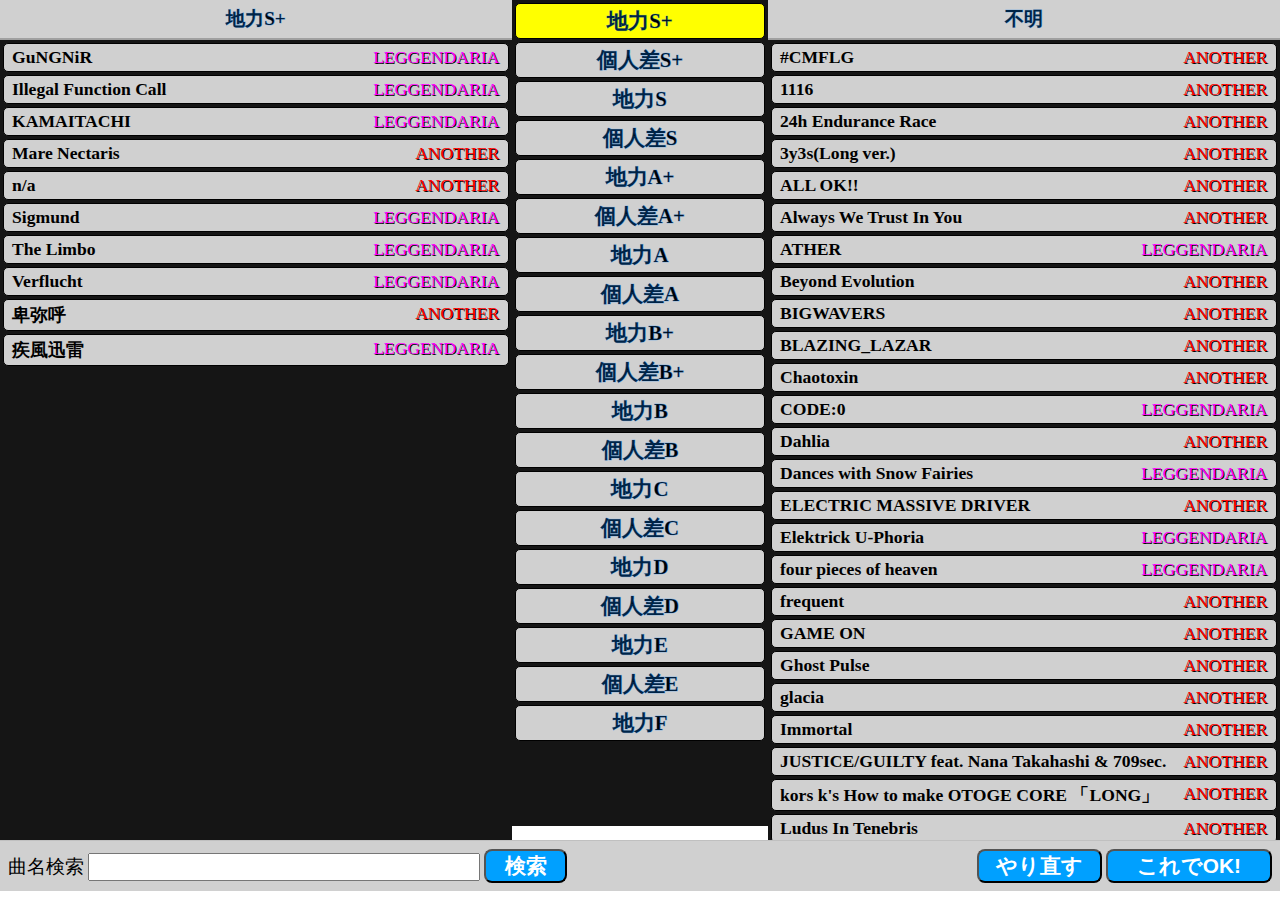
==== commit e151f1eb: "Update 色々" ====
--- a/index.html
+++ b/index.html
@@ -22,8 +22,23 @@
 				<div id="mArea"></div>
 			</div>
 		</div>
+		<div id="searchResult" style="border:2px solid #505050;display:none;position:absolute;bottom:4.4em;background-color:#D0D0D0;width:50vw;padding:0.2em;">
+			<div style="display:flex;justify-content:flex-end;" onclick="document.getElementById('searchResult').style.display='none';">
+				<div style="cursor:pointer;border-radius:4px;padding-left:0.2em;padding-right:0.2em;font-size:1.1em;background-color:white;">×</div>
+			</div>
+			<table id="resultList" style="width:100%;font-size:1.1em;"></table>
+		</div>
 		<div class="footer">
-			<button type="button" onclick="save();" style="cursor:pointer;font-size:1.3em;border-radius:8px;width:4em;font-weight:bold;color:white;background-color:#00A0FF;">保存</button>
+			<div style="display:flex;justify-content:space-between;padding-left:0.5em;padding-right:0.5em;">
+				<div>
+					<span style="font-size:1.2em;">曲名検索</span>&nbsp;<input id="searchCond" type="text" style="width:20em;font-size:1.2em;">
+					<button type="button" onclick="search();" style="width:4em;">検索</button>
+				</div>
+				<div>
+					<button type="button" onclick="restore();" style="width:6em;">やり直す</button>
+					<button type="button" onclick="outputData();" style="width:8em;">これでOK!</button>
+				</div>
+			</div>
 		</div>
 	</body>
 </html>--- a/style.css
+++ b/style.css
@@ -1,6 +1,14 @@
 body{
 	margin:0px;
 	padding:0px;
+}
+button{
+	cursor:pointer;
+	font-size:1.3em;
+	border-radius:8px;
+	font-weight:bold;
+	color:white;
+	background-color:#00A0FF;
 }
 #lArea{
 	height:calc(100vh - 6.2em);
@@ -43,14 +51,14 @@
 	font-weight:bold;
 	-webkit-text-stroke:1px rgba(0, 128, 255, 0.3);
 	font-size:1.2em;
-	border-bottom:1px solid #C0C0C0;
+	padding:0.3em;
+	border-bottom:2px solid #A0A0A0;
 	background-color:#D0D0D0;
 }
 .footer{
 	display:sticky;
 	bottom:0px;
 	width:100%;
-	text-align:center;
 	padding-top:0.5em;
 	padding-bottom:0.5em;
 	border-top:1px solid #C0C0C0;
@@ -61,17 +69,25 @@
 	margin:3px;
 	padding:3px 0px 3px 8px;
 	border:1px solid black;
+	border-radius:5px;
 	cursor:pointer;
-	text-shadow:
-	  1px 1px 0 black;
 	background:rgba(255, 255, 255, 0.8);
 }
-.HYPER{
+.changed{
+	background-color:yellow;
+}
+.music div.title{
+	font-weight:bold;
+}
+.music div.score{
+	text-shadow:1px 1px 0 black;
+}
+.HYPER div.score{
 	color:#fFFF00;
 }
-.ANOTHER{
+.ANOTHER div.score{
 	color:#FF0000;
 }
-.LEGGENDARIA{
+.LEGGENDARIA div.score{
 	color:#FF00FF;
 }
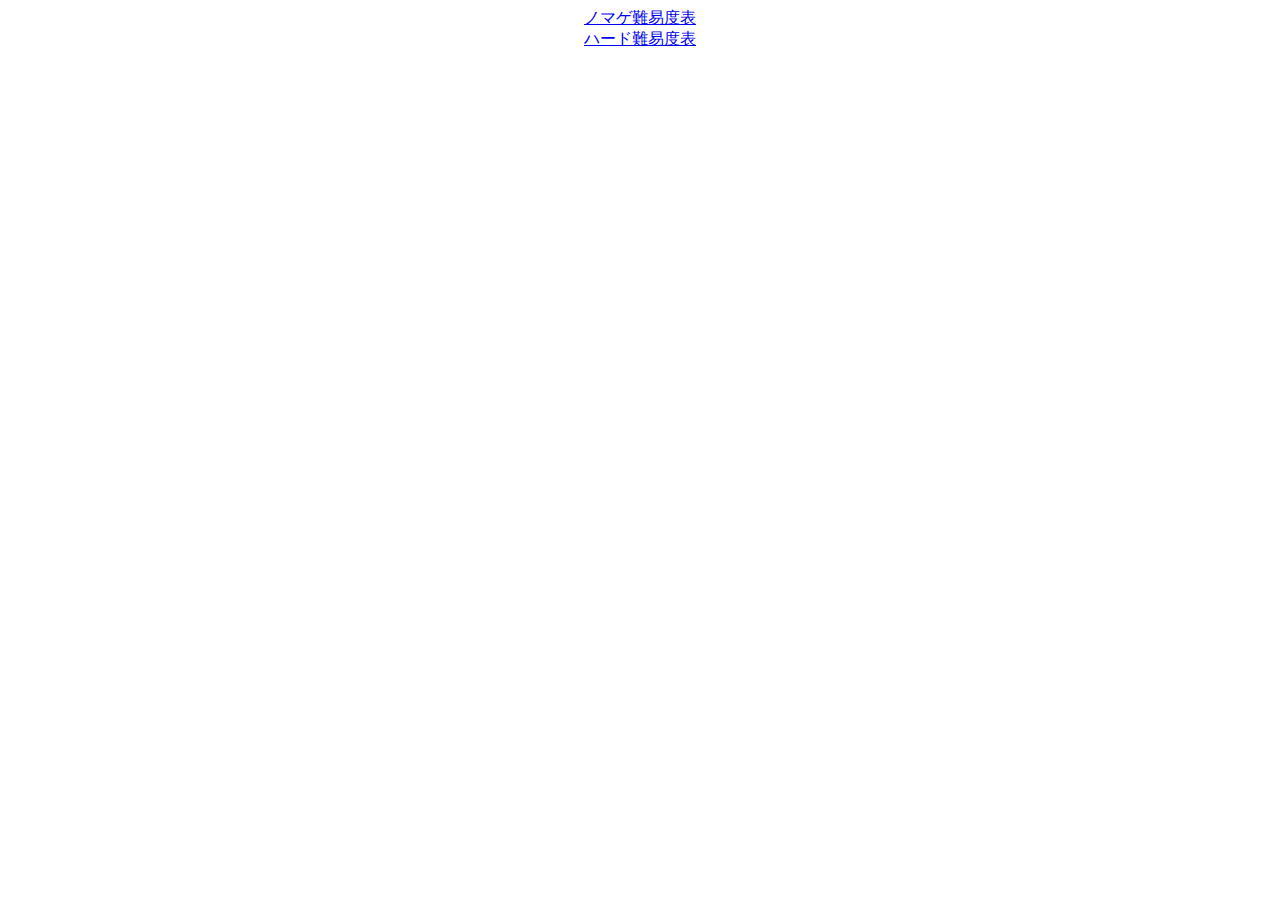
==== commit dfb062eb: "ノマゲとハード分けました" ====
--- a/index.html
+++ b/index.html
@@ -3,42 +3,9 @@
 	<head>
 		<title>★12難易度表編集</title>
 		<meta charset="UTF-8"/>
-		<script type="text/javascript" src="./difficultyData.json"></script>
-		<link rel="stylesheet" type="text/css" href="./style.css">
-		<script type="text/javascript" src="./script.js"></script>
 	</head>
-	<body onload="init();" style="user-select:none;">
-		<div style="display:flex;justify-content:flex-start;">
-			<div style="width:50%;">
-				<div id="lTitle" class="header"></div>
-				<div id="lArea" ondragover="dragoverHandler();" ondrop="dropClassedHandler();"></div>
-			</div>
-			<div style="width:20em;">
-				<div id="rArea">
-				</div>
-			</div>
-			<div style="width:50%;" ondragover="dragoverHandler();" ondrop="dropUnclassedHandler();">
-				<div class="header">不明</div>
-				<div id="mArea"></div>
-			</div>
-		</div>
-		<div id="searchResult" style="border:2px solid #505050;display:none;position:absolute;bottom:4.4em;background-color:#D0D0D0;width:50vw;padding:0.2em;">
-			<div style="display:flex;justify-content:flex-end;" onclick="document.getElementById('searchResult').style.display='none';">
-				<div style="cursor:pointer;border-radius:4px;padding-left:0.2em;padding-right:0.2em;font-size:1.1em;background-color:white;">×</div>
-			</div>
-			<table id="resultList" style="width:100%;font-size:1.1em;"></table>
-		</div>
-		<div class="footer">
-			<div style="display:flex;justify-content:space-between;padding-left:0.5em;padding-right:0.5em;">
-				<div>
-					<span style="font-size:1.2em;">曲名検索</span>&nbsp;<input id="searchCond" type="text" style="width:20em;font-size:1.2em;">
-					<button type="button" onclick="search();" style="width:4em;">検索</button>
-				</div>
-				<div>
-					<button type="button" onclick="restore();" style="width:6em;">やり直す</button>
-					<button type="button" onclick="outputData();" style="width:8em;">これでOK!</button>
-				</div>
-			</div>
-		</div>
+	<body style="text-align:center;user-select:none;">
+		<a href="./n/index.html">ノマゲ難易度表</a><br/>
+		<a href="./h/index.html">ハード難易度表</a>
 	</body>
 </html>